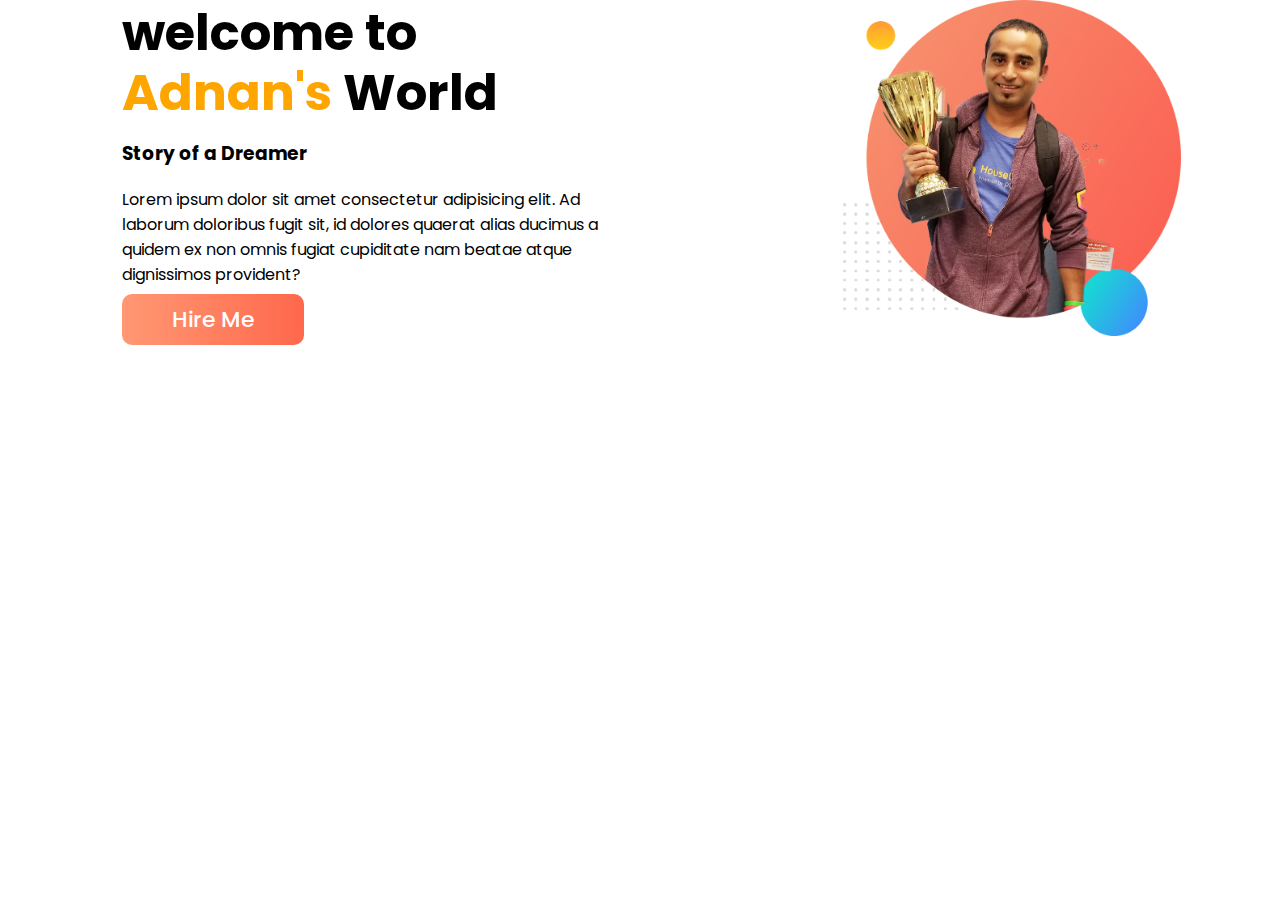
==== index.html @ 10f9b63f "hero Section" ====
<!DOCTYPE html>
<html lang="en">
<head>
    <meta charset="UTF-8">
    <meta http-equiv="X-UA-Compatible" content="IE=edge">
    <meta name="viewport" content="width=device-width, initial-scale=1.0">
    <title>Adnan's Portfolio</title>
    <!--Tourney font-->
    <link rel="preconnect" href="https://fonts.googleapis.com">
    <link rel="preconnect" href="https://fonts.gstatic.com" crossorigin>
    <link href="https://fonts.googleapis.com/css2?family=Tourney:wght@200;300;500;600;700&display=swap" rel="stylesheet">
    <!--Nunito font-->
    <link rel="preconnect" href="https://fonts.googleapis.com">
    <link rel="preconnect" href="https://fonts.gstatic.com" crossorigin>
    <link href="https://fonts.googleapis.com/css2?family=Nunito:wght@300;600;700&family=Tourney&display=swap" rel="stylesheet">
    <!--Poppins font-->
    <link rel="preconnect" href="https://fonts.googleapis.com">
    <link rel="preconnect" href="https://fonts.gstatic.com" crossorigin>
    <link href="https://fonts.googleapis.com/css2?family=Poppins:wght@400;600;700;900&family=Tourney:wght@200;300;500;600;700&display=swap" rel="stylesheet">
    <!--style sheet-->
    <link rel="stylesheet" href="style.css">
</head>
<body>
    <section class="hero">
        <div class="hero-left">
            <h1>welcome to</h1>
            <h1><spam class="name-color">Adnan's</spam> World</h1>
            <h3>Story of a Dreamer</h3>
            <p>Lorem ipsum dolor sit amet consectetur adipisicing elit. Ad laborum doloribus fugit sit, id dolores quaerat alias ducimus a quidem ex non omnis fugiat cupiditate nam beatae atque dignissimos provident?</p>
            <a class="btn-hire" href="https://web.programming-hero.com/web-4/video/web-4-4-5-put-container-side-by-side-image-size-link-button-style" target="_blank">Hire Me</a>
        </div>
        <div class="hero-right">
            <img src="images/jhankar.png" alt="">
        </div>
    </section>
    
</body>
</html>
---- style.css ----
body{
    width: 100%;
    margin: auto;
    font-family: 'Poppins', sans-serif;
    /*font-family: 'Tourney', cursive;*/
}
.hero {
/*    background-image: url(images/my-bg2.png); */
margin: 0 5%;
display: flex;
}

.hero-left {
    width: 42%;
    padding: 0 3%;
    float: left;
    margin: auto;
}
.hero-right {
    width: 42%;
    padding: 0 3%;
    float: left;
}
h1 {
    font-size: 50px;
    line-height: 55px;
    margin: 5px 0;
}

.name-color {
    color: orange;
}

.hero-right img {
    width: 70%;
    float: right;
}

.btn-hire {
    padding: 10px 50px;
    border: none;
    border-radius: 10px;
    background-image: linear-gradient(90deg, #FF9873, #FF684C);
    text-decoration: none;
    color: #fff;
    font-size: 22px;
    font-weight: 500;
}
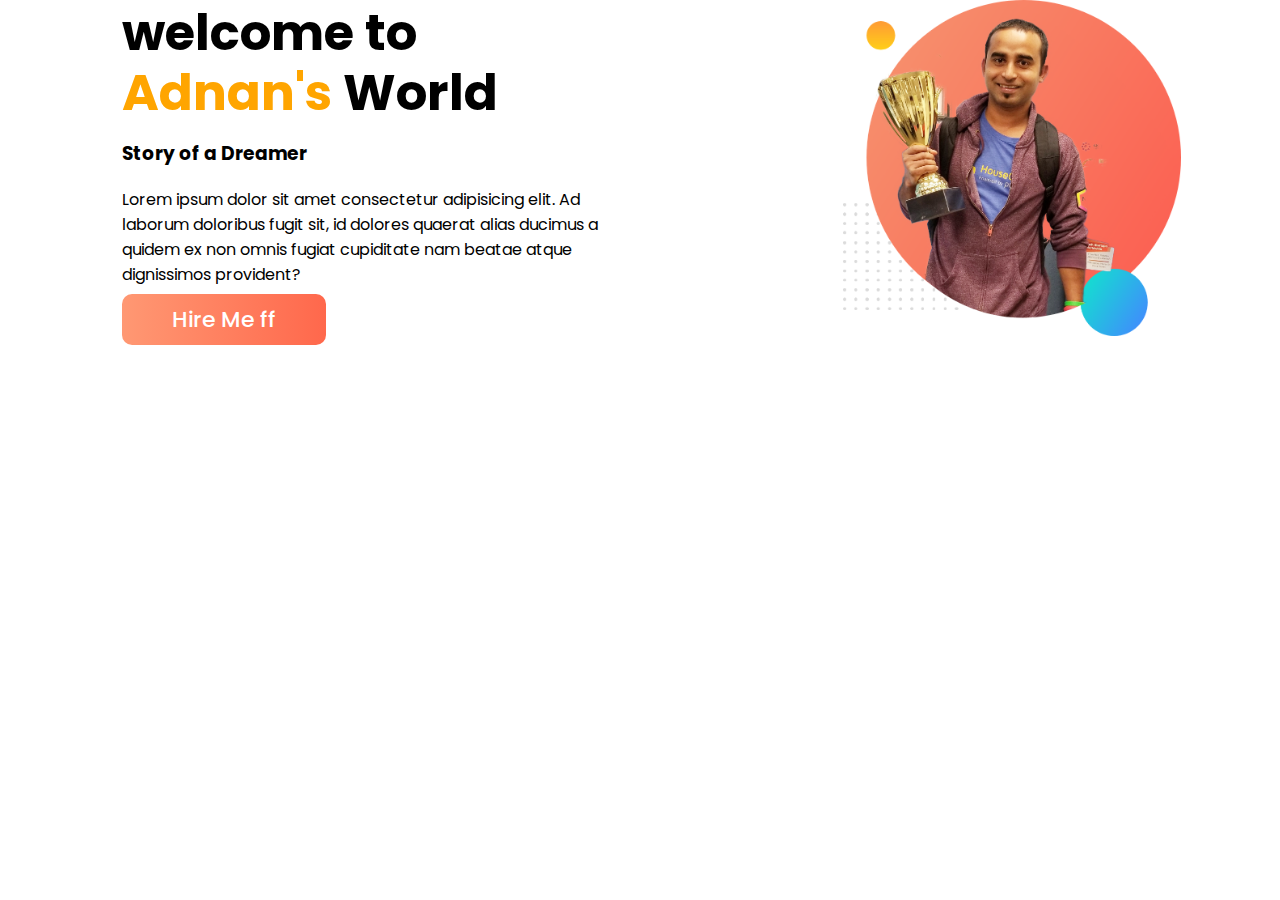
==== commit c2de206f: "first section" ====
--- a/index.html
+++ b/index.html
@@ -27,7 +27,7 @@
             <h1><spam class="name-color">Adnan's</spam> World</h1>
             <h3>Story of a Dreamer</h3>
             <p>Lorem ipsum dolor sit amet consectetur adipisicing elit. Ad laborum doloribus fugit sit, id dolores quaerat alias ducimus a quidem ex non omnis fugiat cupiditate nam beatae atque dignissimos provident?</p>
-            <a class="btn-hire" href="https://web.programming-hero.com/web-4/video/web-4-4-5-put-container-side-by-side-image-size-link-button-style" target="_blank">Hire Me</a>
+            <a class="btn-hire" href="https://www.facebook.com/adnan.ahmed.96558061" target="_blank">Hire Me ff</a>
         </div>
         <div class="hero-right">
             <img src="images/jhankar.png" alt="">
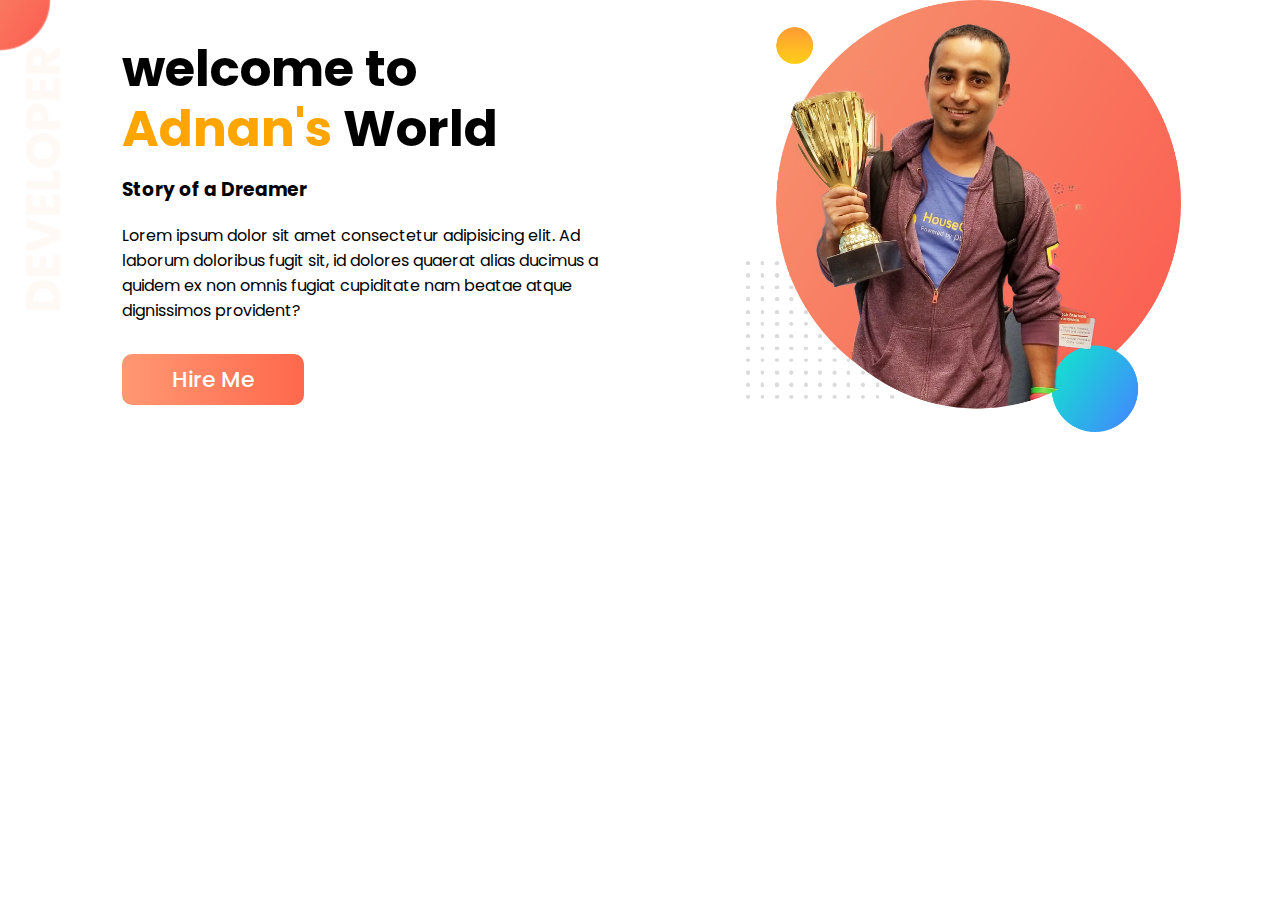
==== commit 7fa99796: "first section" ====
--- a/index.html
+++ b/index.html
@@ -27,12 +27,25 @@
             <h1><spam class="name-color">Adnan's</spam> World</h1>
             <h3>Story of a Dreamer</h3>
             <p>Lorem ipsum dolor sit amet consectetur adipisicing elit. Ad laborum doloribus fugit sit, id dolores quaerat alias ducimus a quidem ex non omnis fugiat cupiditate nam beatae atque dignissimos provident?</p>
-            <a class="btn-hire" href="https://www.facebook.com/adnan.ahmed.96558061" target="_blank">Hire Me ff</a>
+            <a class="btn-hire" href="https://www.facebook.com/adnan.ahmed.96558061" target="_blank">Hire Me</a>
         </div>
         <div class="hero-right">
             <img src="images/jhankar.png" alt="">
         </div>
     </section>
-    
+<!--    
+    <section class="Dream">
+    <div class="Dream-left">
+            <img src="images/jhankar.png" alt="">
+        </div>
+        <div class="Dream-right">
+            <h1>Dream Big</h1>
+            <h1><spam class="name-color">Adnan's</spam> World</h1>
+            <h3>Story of a Dreamer</h3>
+            <p>Lorem ipsum dolor sit amet consectetur adipisicing elit. Ad laborum doloribus fugit sit, id dolores quaerat alias ducimus a quidem ex non omnis fugiat cupiditate nam beatae atque dignissimos provident?</p>
+            <a class="btn-resume" href="https://www.facebook.com/adnan.ahmed.96558061" target="_blank">Hire Me ff</a>
+        </div>
+    </section>
+-->
 </body>
 </html>--- a/style.css
+++ b/style.css
@@ -1,13 +1,17 @@
 body{
     width: 100%;
-    margin: auto;
+    margin: 0;
     font-family: 'Poppins', sans-serif;
     /*font-family: 'Tourney', cursive;*/
 }
 .hero {
 /*    background-image: url(images/my-bg2.png); */
-margin: 0 5%;
+padding: 0 5%;
 display: flex;
+background-image: url(images/top-banner.png);
+background-size: contain;
+background-repeat: no-repeat;
+
 }
 
 .hero-left {
@@ -32,7 +36,7 @@
 }
 
 .hero-right img {
-    width: 70%;
+    width: 90%;
     float: right;
 }
 
@@ -45,4 +49,8 @@
     color: #fff;
     font-size: 22px;
     font-weight: 500;
+}
+
+.hero-left p {
+    margin-bottom: 40px;
 }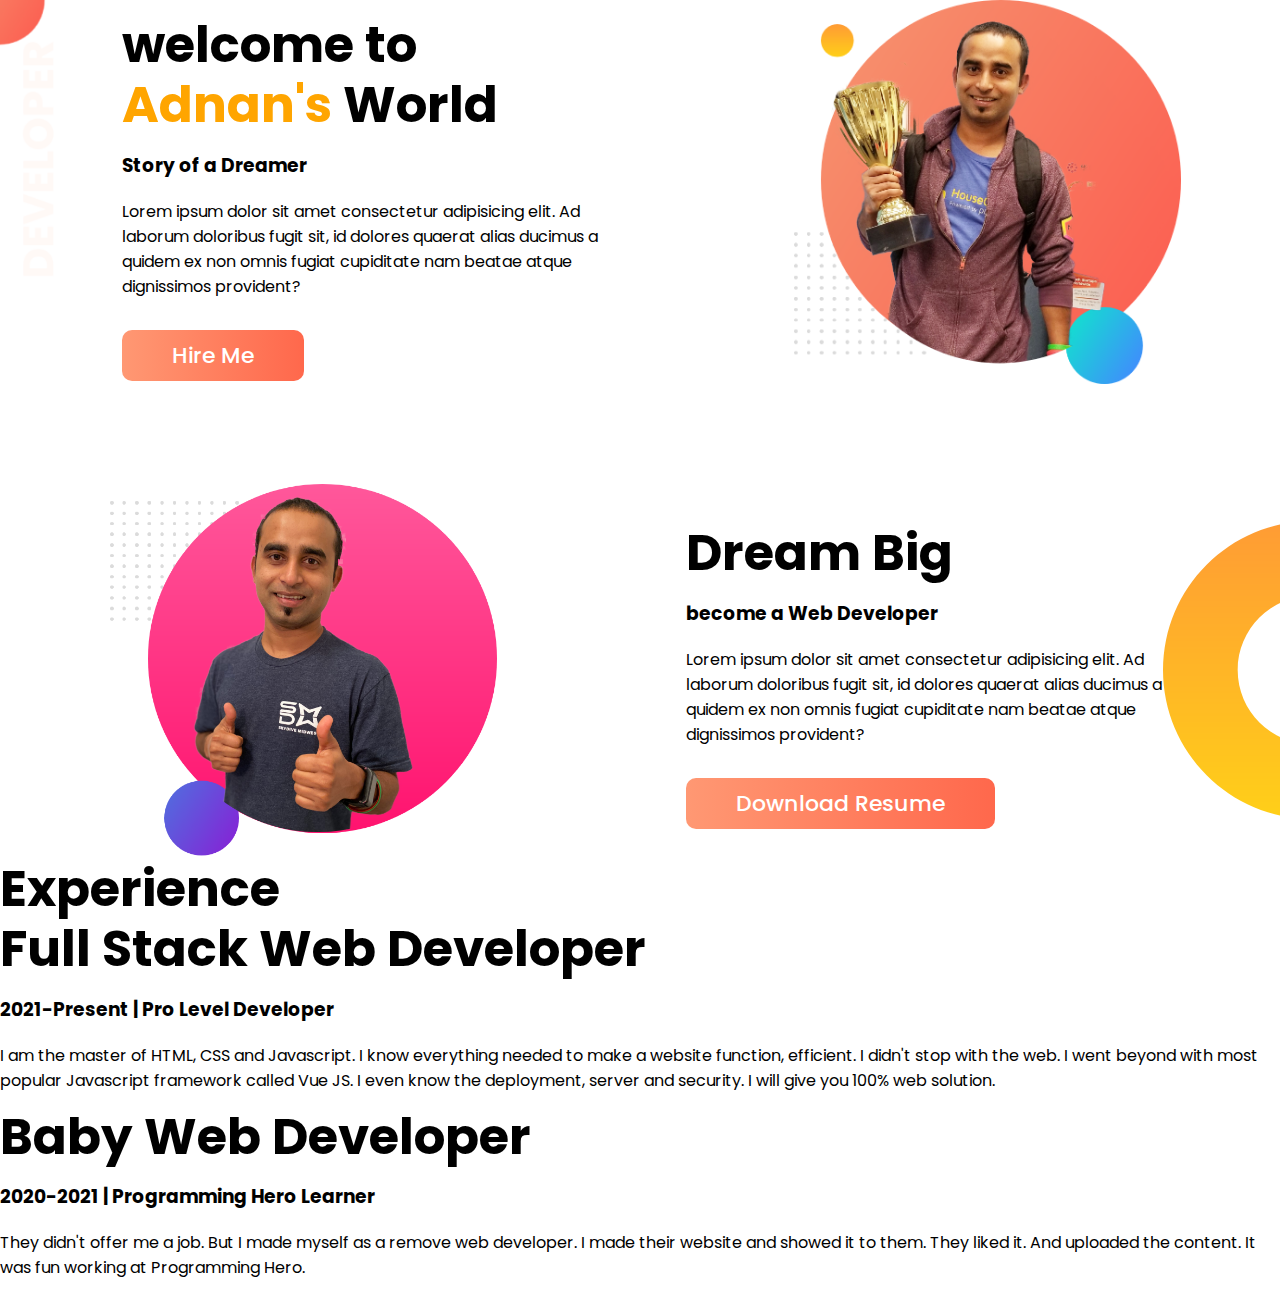
==== commit da03f41a: "first section" ====
--- a/index.html
+++ b/index.html
@@ -33,19 +33,33 @@
             <img src="images/jhankar.png" alt="">
         </div>
     </section>
-<!--    
-    <section class="Dream">
-    <div class="Dream-left">
-            <img src="images/jhankar.png" alt="">
+    
+    <section class="dream">
+    <div class="dream-left">
+            <img src="images/jhankar2.png" alt="">
         </div>
-        <div class="Dream-right">
+        <div class="dream-right">
             <h1>Dream Big</h1>
-            <h1><spam class="name-color">Adnan's</spam> World</h1>
-            <h3>Story of a Dreamer</h3>
+            <!--<h1><spam class="name-color">Adnan's</spam> World</h1>-->
+            <h3>become a Web Developer</h3>
             <p>Lorem ipsum dolor sit amet consectetur adipisicing elit. Ad laborum doloribus fugit sit, id dolores quaerat alias ducimus a quidem ex non omnis fugiat cupiditate nam beatae atque dignissimos provident?</p>
-            <a class="btn-resume" href="https://www.facebook.com/adnan.ahmed.96558061" target="_blank">Hire Me ff</a>
+            <a class="btn-resume" href="" target="_blank">Download Resume</a>
         </div>
     </section>
--->
+
+    <section class="exp">
+        <h1>Experience</h1>
+        <div class="exp-left">
+            <h1>Full Stack Web Developer</h1>
+            <h3>2021-Present | Pro Level Developer</h3>
+            <p>I am the master of HTML, CSS and Javascript. I know everything needed to make a website function, efficient. I didn't stop with the web. I went beyond with most popular Javascript framework called Vue JS. I even know the deployment, server and security. I will give you 100% web solution.</p>
+        </div>
+        <div class="exp-right">
+            <h1>Baby Web Developer</h1>
+            <h3>2020-2021 | Programming Hero Learner</h3>
+            <p>They didn't offer me a job. But I made myself as a remove web developer. I made their website and showed it to them. They liked it. And uploaded the content. It was fun working at Programming Hero.</p>
+        </div>
+    </section>
+
 </body>
 </html>--- a/style.css
+++ b/style.css
@@ -5,13 +5,11 @@
     /*font-family: 'Tourney', cursive;*/
 }
 .hero {
-/*    background-image: url(images/my-bg2.png); */
 padding: 0 5%;
 display: flex;
 background-image: url(images/top-banner.png);
 background-size: contain;
 background-repeat: no-repeat;
-
 }
 
 .hero-left {
@@ -36,7 +34,7 @@
 }
 
 .hero-right img {
-    width: 90%;
+    width: 80%;
     float: right;
 }
 
@@ -53,4 +51,44 @@
 
 .hero-left p {
     margin-bottom: 40px;
+}
+
+.dream {
+    margin-top: 100px;
+    padding: 0 5%;
+    display: flex;
+    background-image: url(images/dream-bg.png);
+    background-repeat: no-repeat;
+    background-position: right;
+}    
+.dream-left {
+    width: 42%;
+    padding: 0 3%;
+    float: left;
+    margin: auto;
+}
+.dream-right {
+    width: 42%;
+    padding: 0 3%;
+    float: left;
+    margin: auto;
+}
+.btn-resume {
+    padding: 10px 50px;
+    border: none;
+    border-radius: 10px;
+    background-image: linear-gradient(90deg, #FF9873, #FF684C);
+    text-decoration: none;
+    color: #fff;
+    font-size: 22px;
+    font-weight: 500;
+}
+
+.dream-left img {
+    width: 80%;
+    float: left;
+}
+
+.dream-right p {
+    margin-bottom: 40px;
 }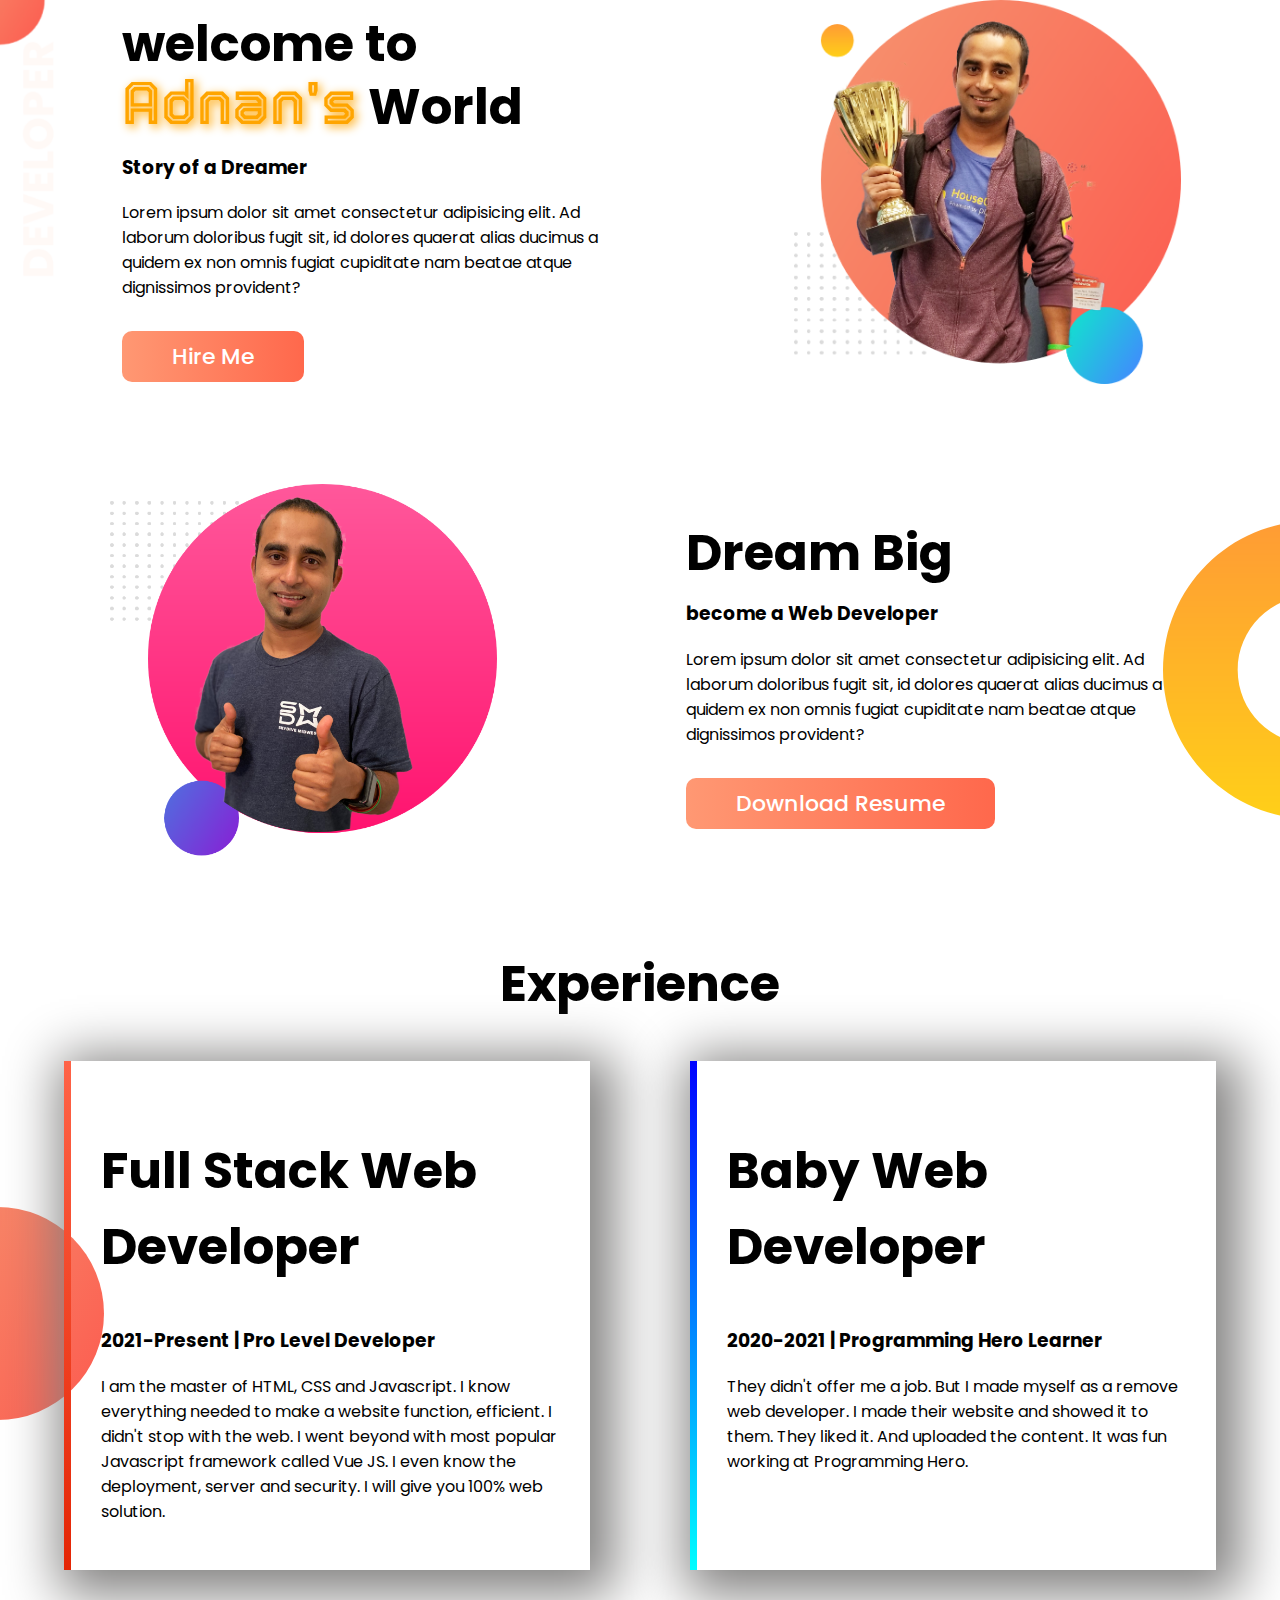
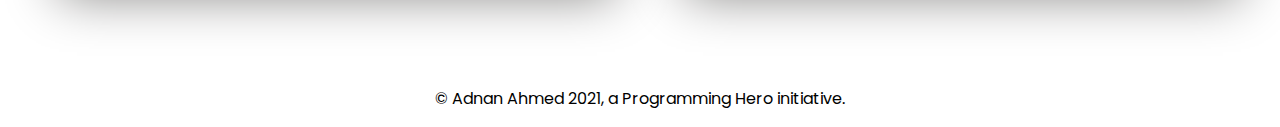
==== commit a3e9bf8a: "first section" ====
--- a/index.html
+++ b/index.html
@@ -8,7 +8,7 @@
     <!--Tourney font-->
     <link rel="preconnect" href="https://fonts.googleapis.com">
     <link rel="preconnect" href="https://fonts.gstatic.com" crossorigin>
-    <link href="https://fonts.googleapis.com/css2?family=Tourney:wght@200;300;500;600;700&display=swap" rel="stylesheet">
+    <link href="https://fonts.googleapis.com/css2?family=Tourney:wght@300;500;700&display=swap" rel="stylesheet">
     <!--Nunito font-->
     <link rel="preconnect" href="https://fonts.googleapis.com">
     <link rel="preconnect" href="https://fonts.gstatic.com" crossorigin>
@@ -47,19 +47,40 @@
         </div>
     </section>
 
+    <!-- <section class="exp">
+        <h1 id="exp-heading">Experience</h1>
+        <div class="exp-block">
+            <div class="exp-left">
+                <h1>Full Stack Web Developer</h1>
+                <h3>2021-Present | Pro Level Developer</h3>
+                <p>I am the master of HTML, CSS and Javascript. I know everything needed to make a website function, efficient. I didn't stop with the web. I went beyond with most popular Javascript framework called Vue JS. I even know the deployment, server and security. I will give you 100% web solution.</p>
+            </div>
+            <div class="exp-right">
+                <h1>Baby Web Developer</h1>
+                <h3>2020-2021 | Programming Hero Learner</h3>
+                <p>They didn't offer me a job. But I made myself as a remove web developer. I made their website and showed it to them. They liked it. And uploaded the content. It was fun working at Programming Hero.</p>
+            </div>
+        </div>
+    </section> -->
+
     <section class="exp">
-        <h1>Experience</h1>
-        <div class="exp-left">
-            <h1>Full Stack Web Developer</h1>
-            <h3>2021-Present | Pro Level Developer</h3>
-            <p>I am the master of HTML, CSS and Javascript. I know everything needed to make a website function, efficient. I didn't stop with the web. I went beyond with most popular Javascript framework called Vue JS. I even know the deployment, server and security. I will give you 100% web solution.</p>
-        </div>
-        <div class="exp-right">
-            <h1>Baby Web Developer</h1>
-            <h3>2020-2021 | Programming Hero Learner</h3>
-            <p>They didn't offer me a job. But I made myself as a remove web developer. I made their website and showed it to them. They liked it. And uploaded the content. It was fun working at Programming Hero.</p>
+        <h1 id="exp-h">Experience</h1>
+        <div class="exp-block">
+            <div class="exp-left">
+                <h2>Full Stack Web Developer</h2>
+                <h3>2021-Present | Pro Level Developer</h3>
+                <p>I am the master of HTML, CSS and Javascript. I know everything needed to make a website function, efficient. I didn't stop with the web. I went beyond with most popular Javascript framework called Vue JS. I even know the deployment, server and security. I will give you 100% web solution.</p>
+            </div>
+            <div class="exp-right">
+                <h2>Baby Web Developer</h2>
+                <h3>2020-2021 | Programming Hero Learner</h3>
+                <p>They didn't offer me a job. But I made myself as a remove web developer. I made their website and showed it to them. They liked it. And uploaded the content. It was fun working at Programming Hero.</p>
+            </div>
         </div>
     </section>
+    <footer>
+        <p>© Adnan Ahmed 2021, a Programming Hero initiative.</p>
+    </footer>
 
 </body>
 </html>--- a/style.css
+++ b/style.css
@@ -29,8 +29,16 @@
     margin: 5px 0;
 }
 
+h2 {
+    font-size: 50px;
+}
+
 .name-color {
+    font-size: 60px;
     color: orange;
+    font-family: 'Tourney', cursive;
+    font-weight: 600;
+    text-shadow: 3px 3px 10px orange;
 }
 
 .hero-right img {
@@ -91,4 +99,60 @@
 
 .dream-right p {
     margin-bottom: 40px;
-}+}
+
+
+
+.exp {
+    margin-top: 100Px;
+    padding-bottom: 100px;
+    /* display: flex;
+    align-items: center;
+    justify-content: center; */
+    background-image: url(images/exp-bg.png);
+    background-repeat: no-repeat;
+    background-position: left;
+}
+
+#exp-h{
+    
+    text-align: center;
+    margin: 50px;
+}
+
+.exp-block{
+    margin-top: 50px;
+    padding: 0 5%;
+    display: flex;
+    
+}
+
+.exp-left{
+    display: block;
+    width: 42%;
+    padding-left: 3%;
+    float: left;
+    padding: 30px;
+    margin-right: 50px;
+    box-shadow: 10px 10px 50px 15px #838281;
+    border-left: 7px solid;
+    border-image: linear-gradient(#ff6347, #e42504);
+    border-image-slice: 1;
+}
+
+.exp-right{
+    display: block;
+    width: 42%;
+    padding-right: 3%;
+    float: left;
+    padding: 30px;
+    margin-left: 50px;
+    box-shadow: 10px 10px 50px 15px #838281;
+    border-left: 7px solid;
+    border-image: linear-gradient(#0001ff, #00feff);
+    border-image-slice: 1;
+}
+
+footer p{
+    text-align: center;
+}
